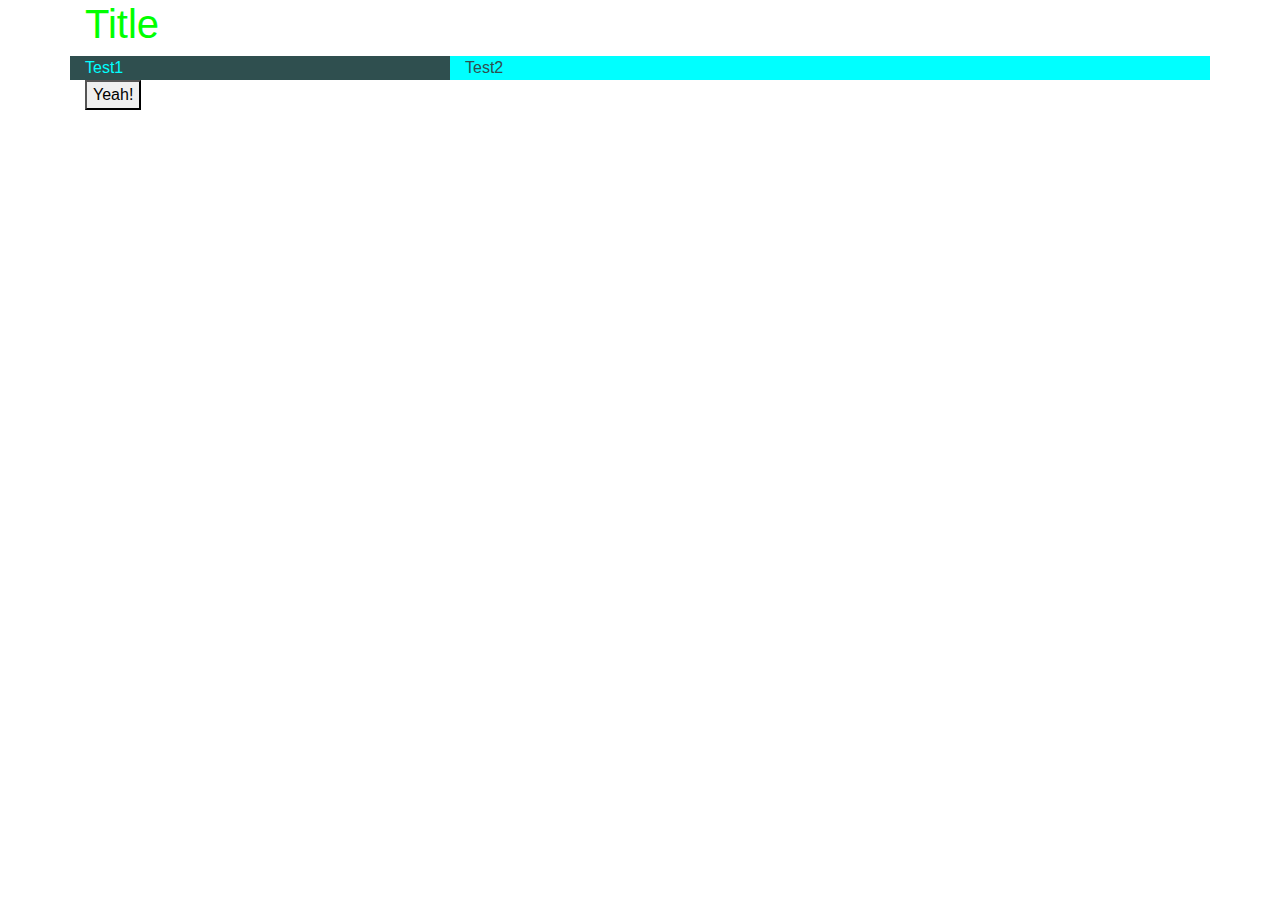
==== HCI_site/Source_Code/index.html @ 27de6a71 "Added Bootstrap and jQuery (and added code to test test wheter they worked)" ====
﻿<!DOCTYPE html>

<html lang="en" xmlns="http://www.w3.org/1999/xhtml">
<head>
    <!--Required meta tags-->
    <meta charset="utf-8" />
    <meta name="viewport" content="width=device-width, initial-scale=1, shrink-to-fit=no">

    <!--Bootstrap-->
    <link rel="stylesheet" href="https://stackpath.bootstrapcdn.com/bootstrap/4.3.1/css/bootstrap.min.css" integrity="sha384-ggOyR0iXCbMQv3Xipma34MD+dH/1fQ784/j6cY/iJTQUOhcWr7x9JvoRxT2MZw1T" crossorigin="anonymous">

    <!--CSS files-->
    <link rel="stylesheet" href="styles/styles.css" />

    <title>Smokeless</title>
</head>
<body>
    <div class="container">
        <h1>Title</h1>
        <div class="row" id="Testrow">
            <div class="col-sm-4">Test1</div>
            <div class="col-sm-8">Test2</div>
        </div>


        <button>Yeah!</button>
    </div>

    <!--Bootstrap JS depenencies-->
    <script src="https://code.jquery.com/jquery-3.4.1.slim.min.js" integrity="sha256-pasqAKBDmFT4eHoN2ndd6lN370kFiGUFyTiUHWhU7k8=" crossorigin="anonymous"></script>
    <script src="https://cdnjs.cloudflare.com/ajax/libs/popper.js/1.14.7/umd/popper.min.js" integrity="sha384-UO2eT0CpHqdSJQ6hJty5KVphtPhzWj9WO1clHTMGa3JDZwrnQq4sF86dIHNDz0W1" crossorigin="anonymous"></script>
    <script src="https://stackpath.bootstrapcdn.com/bootstrap/4.3.1/js/bootstrap.min.js" integrity="sha384-JjSmVgyd0p3pXB1rRibZUAYoIIy6OrQ6VrjIEaFf/nJGzIxFDsf4x0xIM+B07jRM" crossorigin="anonymous"></script>

    <!--JS files-->
    <script async src="./javascript/index.js"></script>
</body>
</html>
---- HCI_site/Source_Code/styles/styles.css ----
﻿body
{
}

h1 {
    color: #00FF00;
}

.col-sm-4 {
    color: cyan;
    background-color: darkslategrey;
}

.col-sm-8 {
    color: darkslategrey;
    background-color: cyan;
}
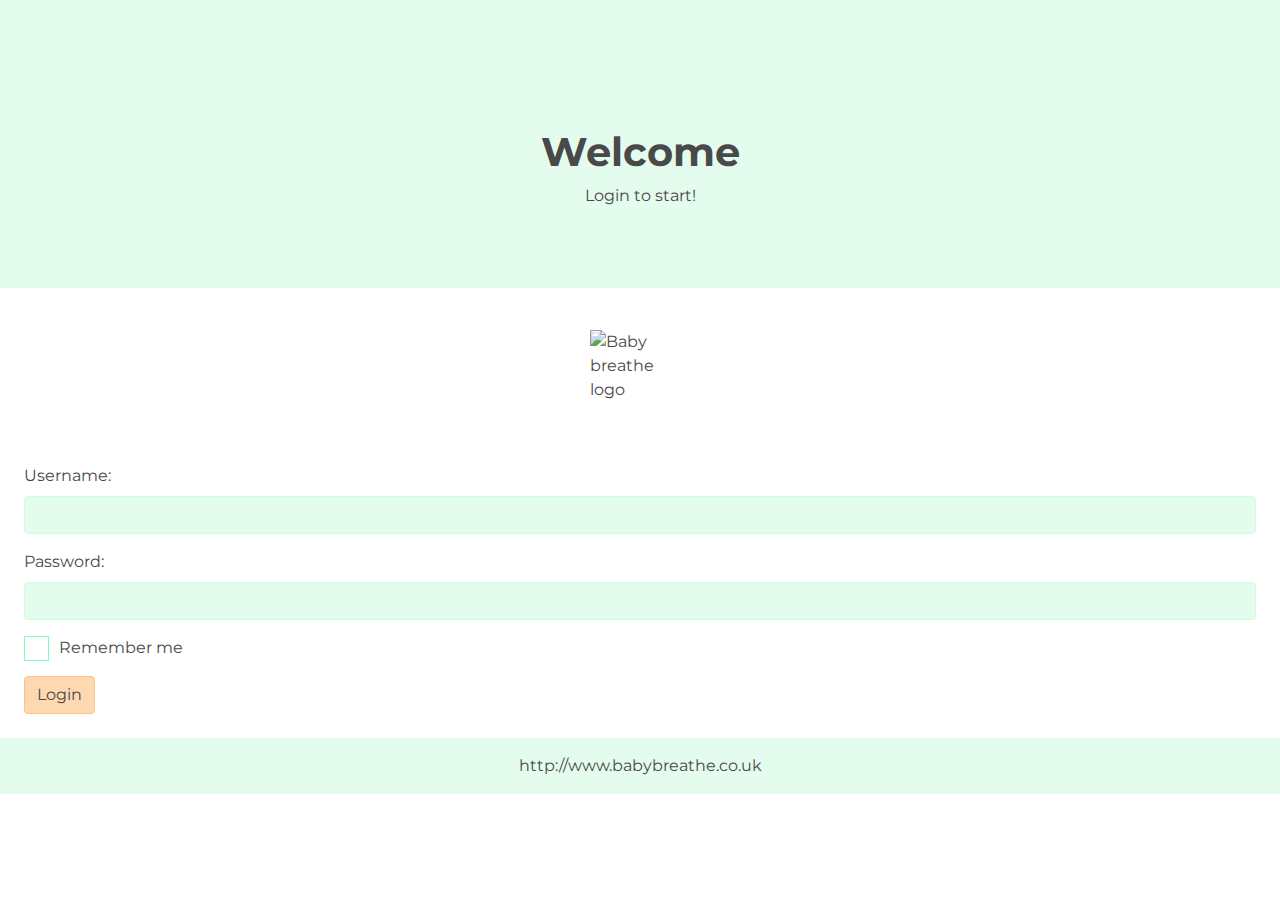
==== commit 4670ad1e: "Added footer and minor code changes" ====
--- a/HCI_site/Source_Code/index.html
+++ b/HCI_site/Source_Code/index.html
@@ -11,20 +11,48 @@
 
     <!--CSS files-->
     <link rel="stylesheet" href="styles/styles.css" />
+    <link rel="stylesheet" href="https://fonts.googleapis.com/css?family=Montserrat">
 
-    <title>Smokeless</title>
+
+    <title>BabyBreathe</title>
 </head>
 <body>
-    <div class="container">
-        <h1>Title</h1>
-        <div class="row" id="Testrow">
-            <div class="col-sm-4">Test1</div>
-            <div class="col-sm-8">Test2</div>
+
+    <div class="jumbotron jumbotron-fluid text-center">
+        <div class="container-fluid">
+            <h1>Welcome</h1>
+            <p>Login to start!</p>
         </div>
+    </div>
 
+    <div class="d-flex justify-content-center" id="logo">
+        <img src="images\Logo.png" alt="Baby breathe logo" style="width:100px; height:100px" vspace="10">
+    </div>
+    <form class="p-4">
+        <div class="form-group">
+            <label for="uname">Username:</label>
+            <input type="text" class="form-control" id="uname">
+        </div>
+        <div class="form-group">
+            <label for="pwd">Password:</label>
+            <input type="password" class="form-control" id="pwd">
+        </div>
+        <div class="form-group form-check p-0">
+            <label class="form-check-label">
+                <input class="form-check-input" type="checkbox" id="Test"> Remember me
+                <span class="checkmark"></span>
+            </label>
+        </div>
+        <div>
+            <button type="submit" class="btn">Login</button>
+        </div>
+    </form>
 
-        <button>Yeah!</button>
-    </div>
+    <footer class="p-3">
+        <div class="text-center">
+            <a href="http://www.babybreathe.co.uk">http://www.babybreathe.co.uk</a>
+        </div>
+    </footer>
 
     <!--Bootstrap JS depenencies-->
     <script src="https://code.jquery.com/jquery-3.4.1.slim.min.js" integrity="sha256-pasqAKBDmFT4eHoN2ndd6lN370kFiGUFyTiUHWhU7k8=" crossorigin="anonymous"></script>
--- a/HCI_site/Source_Code/styles/styles.css
+++ b/HCI_site/Source_Code/styles/styles.css
@@ -1,17 +1,128 @@
-﻿body
-{
+﻿body {
+    color:rgb(73, 73, 73);
+    font-family: 'Montserrat';
 }
 
 h1 {
-    color: #00FF00;
+    font-weight: bolder;
 }
 
-.col-sm-4 {
-    color: cyan;
-    background-color: darkslategrey;
+.jumbotron {
+    background-color:rgb(227, 252, 238);
+    padding-top: 10%;
+    padding-bottom: 5%;
+    -webkit-background-size: cover;
+    -moz-background-size: cover;
+    background-size: cover;
+    -o-background-size: cover;
 }
 
-.col-sm-8 {
-    color: darkslategrey;
-    background-color: cyan;
+#uname {
+    background-color:rgb(227, 252, 238);
+    border-color:rgb(199, 255, 223);
+}
+
+#uname:focus {
+    box-shadow: none;
+    border-color:rgb(126, 255, 182);
+}
+
+#pwd {
+    background-color:rgb(227, 252, 238);
+    border-color:rgb(199, 255, 223);
+}
+
+#pwd:focus {
+    box-shadow: none;
+    border-color:rgb(126, 255, 182);
+}
+
+.btn {
+    background-color:rgb(254, 216, 177);
+    border-color:rgb(255, 194, 132);
+    color:rgb(73, 73, 73);
+}
+
+.btn:active {
+    background-color:rgb(255, 194, 132);
+    border-color:rgb(254, 216, 177);
+    box-shadow: none;
+}
+
+.btn:focus {
+    box-shadow: none;
+}
+
+.form-check-label {
+    display: block;
+    position: relative;
+    padding-left: 35px;
+    margin-bottom: 12px;
+    cursor: pointer;
+    -webkit-user-select: none;
+    -moz-user-select: none;
+    -ms-user-select: none;
+    user-select: none;
+  }
+  
+  /* Hide the browser's default checkbox */
+  .form-check-label input {
+    position: absolute;
+    opacity: 0;
+    cursor: pointer;
+    height: 0;
+    width: 0;
+  }
+  
+  /* Create a custom checkbox */
+  .checkmark {
+    position: absolute;
+    top: 0;
+    left: 0;
+    height: 25px;
+    width: 25px;
+    background-color:rgb(255,255,255);
+    border-style: solid;
+    border-width: 1px;
+    border-color: rgb(126, 255, 182);
+  }
+  
+  /* When the checkbox is checked, add a blue background */
+  .form-check-label input:checked ~ .checkmark {
+    background-color:rgb(199, 255, 223);
+    border-color: rgb(126, 255, 182);
+  }
+  
+  /* Create the checkmark/indicator (hidden when not checked) */
+  .checkmark:after {
+    content: "";
+    position: absolute;
+    display: none;
+  }
+  
+  /* Show the checkmark when checked */
+  .form-check-label input:checked ~ .checkmark:after {
+    display: block;
+  }
+  
+  /* Style the checkmark/indicator */
+  .form-check-label .checkmark:after {
+    left: 8px;
+    top: 5px;
+    width: 7px;
+    height: 11px;
+    border: solid white;
+    border-width: 0 3px 3px 0;
+    -webkit-transform: rotate(45deg);
+    -ms-transform: rotate(45deg);
+    transform: rotate(45deg);
+  }
+
+footer div a {
+    color: rgb(73, 73, 73);
+    font-family: 'Montserrat';
+}
+
+footer {
+    background-color: rgb(227, 252, 238);
 }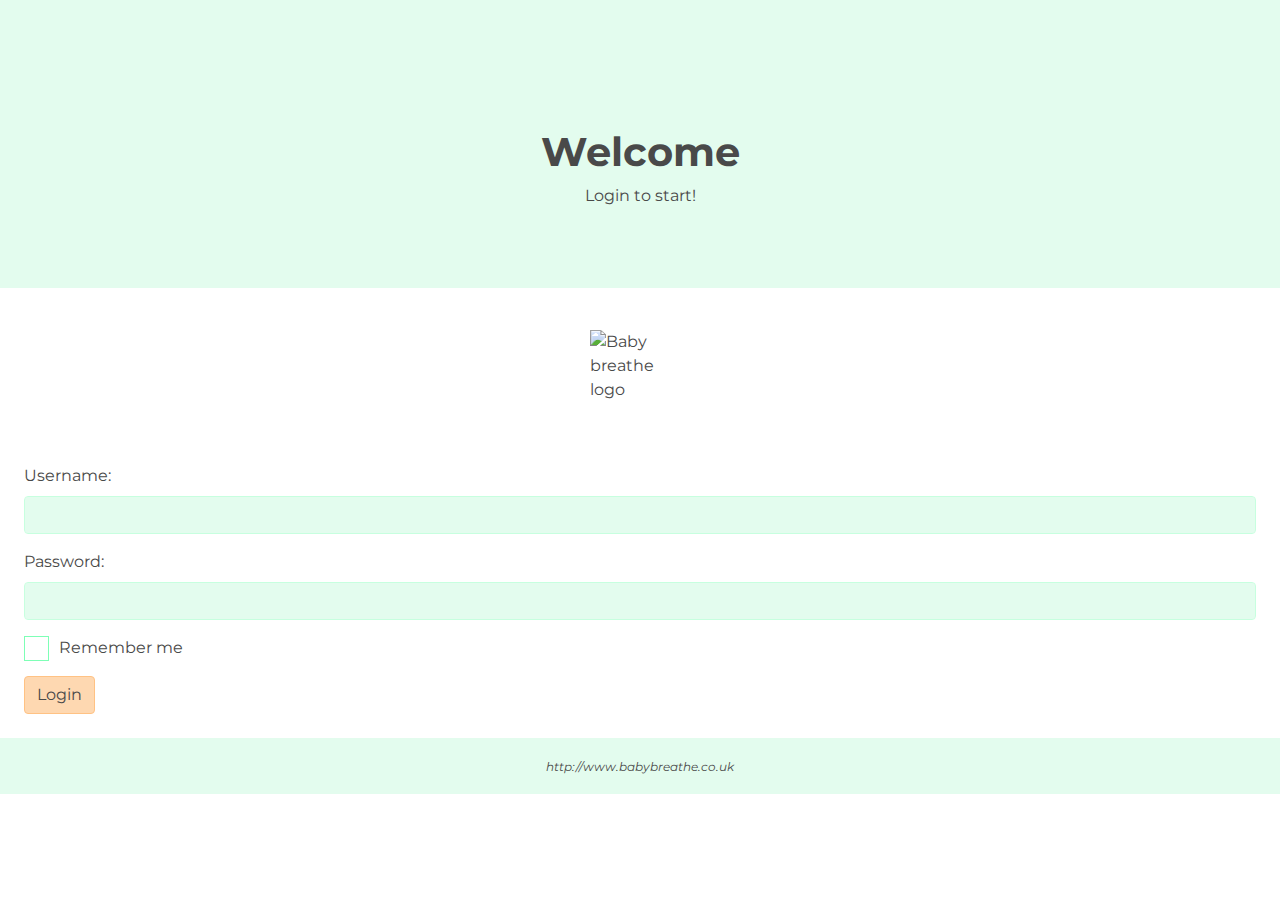
==== commit 0eb24089: "Added and designed the Stats page" ====
--- a/HCI_site/Source_Code/index.html
+++ b/HCI_site/Source_Code/index.html
@@ -14,7 +14,7 @@
     <link rel="stylesheet" href="https://fonts.googleapis.com/css?family=Montserrat">
 
 
-    <title>BabyBreathe</title>
+    <title>BabyBreathe - Login</title>
 </head>
 <body>
 
@@ -39,7 +39,7 @@
         </div>
         <div class="form-group form-check p-0">
             <label class="form-check-label">
-                <input class="form-check-input" type="checkbox" id="Test"> Remember me
+                <input class="form-check-input" type="checkbox"> Remember me
                 <span class="checkmark"></span>
             </label>
         </div>
--- a/HCI_site/Source_Code/styles/styles.css
+++ b/HCI_site/Source_Code/styles/styles.css
@@ -121,8 +121,18 @@
 footer div a {
     color: rgb(73, 73, 73);
     font-family: 'Montserrat';
+    font-style: italic;
+    font-size: 75%;
 }
 
 footer {
     background-color: rgb(227, 252, 238);
+}
+
+#tester .col-sm-5 {
+    background-color: rgb(227, 252, 238);
+}
+
+.fig-capt {
+    text-align: left !important;
 }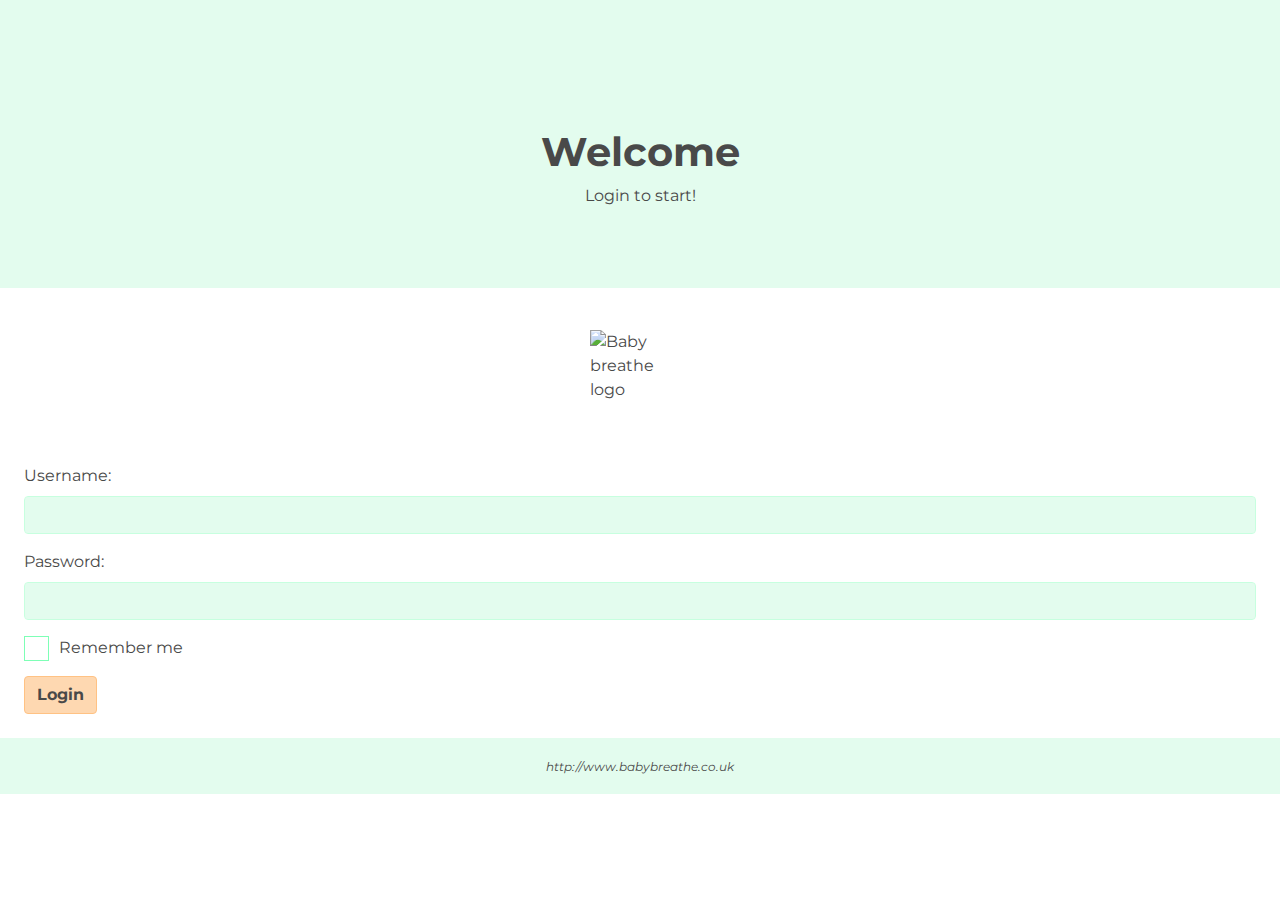
==== commit 15a81fe4: "Added Goal button to Stats and added minor design changes" ====
--- a/HCI_site/Source_Code/index.html
+++ b/HCI_site/Source_Code/index.html
@@ -44,7 +44,7 @@
             </label>
         </div>
         <div>
-            <button type="submit" class="btn">Login</button>
+            <button type="submit" class="btn"><strong>Login</strong></button>
         </div>
     </form>
 
--- a/HCI_site/Source_Code/styles/styles.css
+++ b/HCI_site/Source_Code/styles/styles.css
@@ -129,10 +129,14 @@
     background-color: rgb(227, 252, 238);
 }
 
-#tester .col-sm-5 {
+#statistics .col-sm-5 {
     background-color: rgb(227, 252, 238);
 }
 
-.fig-capt {
-    text-align: left !important;
+#n-days {
+    color: rgb(34, 102, 34);
+}
+
+#goal-btn {
+    width: 125px;
 }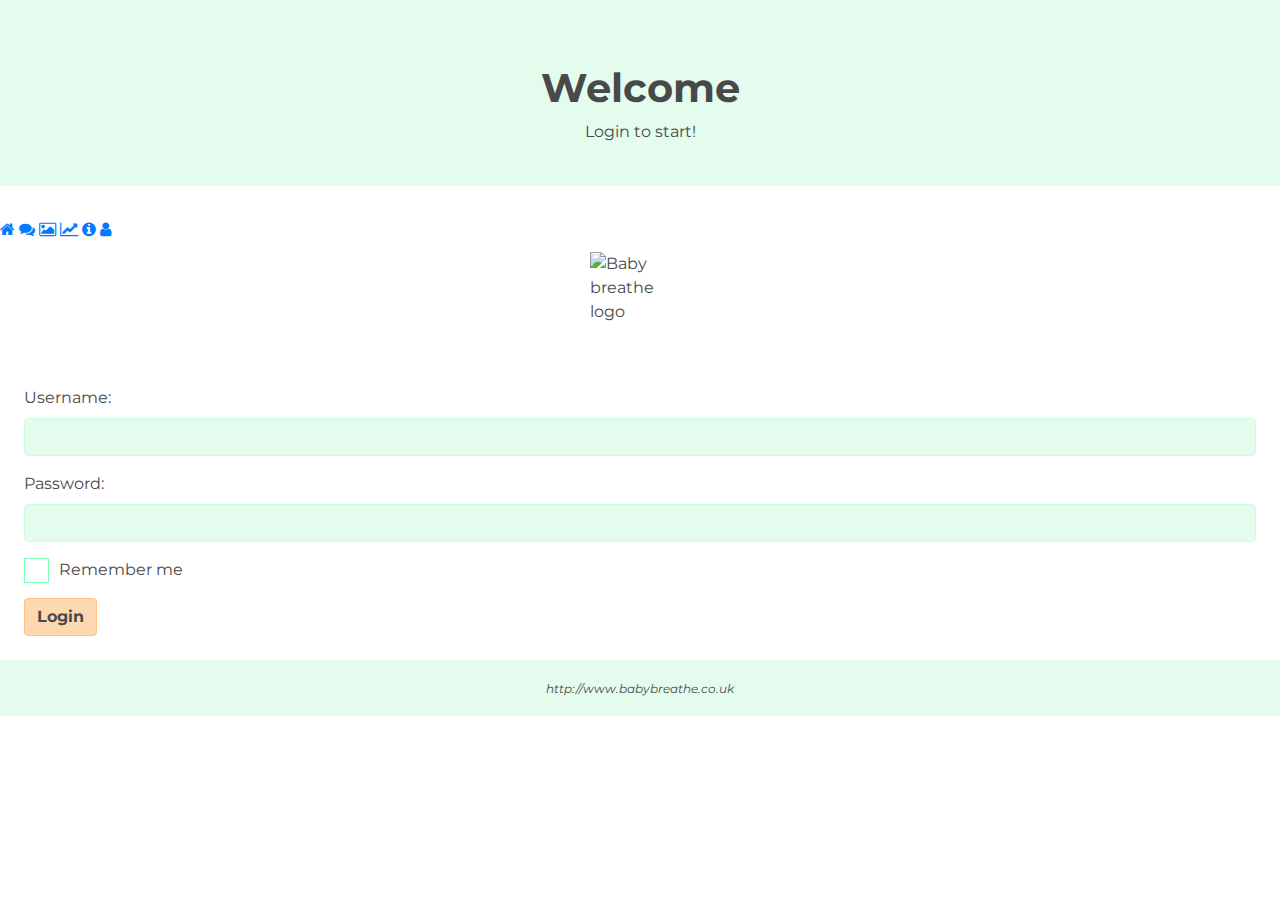
==== commit f610998a: "Add files via upload" ====
--- a/HCI_site/Source_Code/index.html
+++ b/HCI_site/Source_Code/index.html
@@ -12,7 +12,7 @@
     <!--CSS files-->
     <link rel="stylesheet" href="styles/styles.css" />
     <link rel="stylesheet" href="https://fonts.googleapis.com/css?family=Montserrat">
-
+        <link rel="stylesheet" href="https://cdnjs.cloudflare.com/ajax/libs/font-awesome/4.7.0/css/font-awesome.min.css">
 
     <title>BabyBreathe - Login</title>
 </head>
@@ -24,6 +24,16 @@
             <p>Login to start!</p>
         </div>
     </div>
+    
+    
+            <div class="icon-bar">
+  <a  href=homepage.html><i class="fa fa-home"></i></a> 
+  <a href="forum.html"><i class="fa fa-comments"></i></a> 
+  <a href="#"><i class="fa fa-image"></i></a> 
+  <a href="stats.html"><i class="fa fa-line-chart"></i></a>
+  <a href="facts.html"><i class="fa fa-info-circle"></i></a> 
+    <a class="active" href="index.html"><i class="fa fa-user"></i></a> 
+</div>
 
     <div class="d-flex justify-content-center" id="logo">
         <img src="images\Logo.png" alt="Baby breathe logo" style="width:100px; height:100px" vspace="10">
@@ -44,11 +54,11 @@
             </label>
         </div>
         <div>
-            <button type="submit" class="btn"><strong>Login</strong></button>
+            <button type="submit" class="btn">Login</button>
         </div>
     </form>
 
-    <footer class="p-3">
+    <footer class="p-3" id="login_footer">
         <div class="text-center">
             <a href="http://www.babybreathe.co.uk">http://www.babybreathe.co.uk</a>
         </div>
--- a/HCI_site/Source_Code/styles/styles.css
+++ b/HCI_site/Source_Code/styles/styles.css
@@ -9,8 +9,8 @@
 
 .jumbotron {
     background-color:rgb(227, 252, 238);
-    padding-top: 10%;
-    padding-bottom: 5%;
+    padding-top: 5%;
+    padding-bottom: 2%;
     -webkit-background-size: cover;
     -moz-background-size: cover;
     background-size: cover;
@@ -41,6 +41,7 @@
     background-color:rgb(254, 216, 177);
     border-color:rgb(255, 194, 132);
     color:rgb(73, 73, 73);
+    font-weight: bolder;
 }
 
 .btn:active {
@@ -51,6 +52,10 @@
 
 .btn:focus {
     box-shadow: none;
+}
+
+.btn:hover {
+    color: rgb(73, 73, 73);
 }
 
 .form-check-label {
@@ -134,9 +139,82 @@
 }
 
 #n-days {
-    color: rgb(34, 102, 34);
+    color: rgb(60, 60, 60);
 }
 
 #goal-btn {
     width: 125px;
+}
+
+/* CSS for the homepage */
+
+#Quote {
+    font-size: 15px;
+}
+
+.stats1 {
+    text-align: center;
+    line-height: 26pt;
+}
+
+#days {
+    margin-top: 30px;
+    color: rgb(126,255,182);
+    font-size: 70px;
+    font-weight: bold;
+    line-height: 26pt;
+}
+
+#motivatebutton { 
+    margin: 0 auto;
+    margin-top: 10px;
+    margin-bottom: 30px;
+    display: flex;
+}
+
+.AboutUs {
+    background-color: rgb(227, 252, 238);
+    width: 300px;
+    margin: 10px;
+    font-size: 10px;
+    padding: 10px
+}
+
+/* CSS for the factspage */ 
+.btn2 {
+    background-color: rgb(199, 255, 223);
+    border-color: rgb(126, 255, 182);
+    color: rgb(73, 73, 73);
+    border-radius: 10px;
+    width: 95%;
+    height: 80px;
+    text-align: left;
+    margin: 10px;
+    font-size: 20px;
+}
+
+.btn2:active {
+    background-color: rgb(126, 255, 182);
+    border-color: rgb(126, 255, 182);
+    box-shadow: none;
+}
+
+.btn2:focus {
+    box-shadow: none;
+}
+
+.arrow{
+    text-align: right;
+}
+
+.factstext {
+    background-color: rgb(227, 252, 238);
+    width: 95%;
+    margin-left:9px;
+    margin-top: 0px;
+    font-size: 15px;
+    padding: 1px;
+    text-align: left;
+    height: 300px;
+    display: none;
 }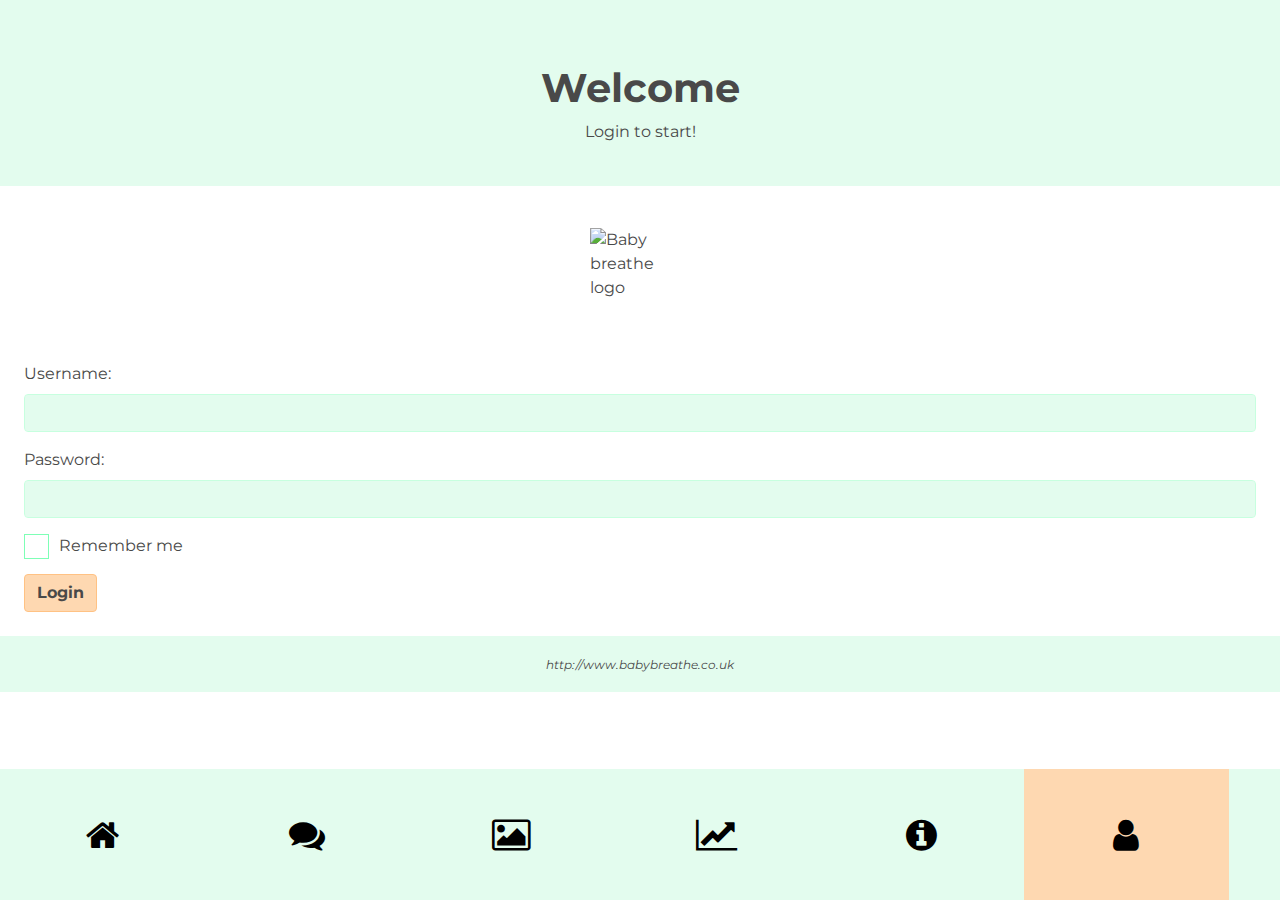
==== commit 54550b6f: "Add files via upload" ====
--- a/HCI_site/Source_Code/index.html
+++ b/HCI_site/Source_Code/index.html
@@ -17,7 +17,16 @@
     <title>BabyBreathe - Login</title>
 </head>
 <body>
-
+            <div class="icon-bar">
+  <a  href=homepage.html><i class="fa fa-home"></i></a> 
+  <a href="forum.html"><i class="fa fa-comments"></i></a> 
+  <a href="#"><i class="fa fa-image"></i></a> 
+  <a href="stats.html"><i class="fa fa-line-chart"></i></a>
+  <a href="facts.html"><i class="fa fa-info-circle"></i></a> 
+    <a class="active" href="index.html"><i class="fa fa-user"></i></a> 
+</div>
+    
+    <div class="content">
     <div class="jumbotron jumbotron-fluid text-center">
         <div class="container-fluid">
             <h1>Welcome</h1>
@@ -26,14 +35,7 @@
     </div>
     
     
-            <div class="icon-bar">
-  <a  href=homepage.html><i class="fa fa-home"></i></a> 
-  <a href="forum.html"><i class="fa fa-comments"></i></a> 
-  <a href="#"><i class="fa fa-image"></i></a> 
-  <a href="stats.html"><i class="fa fa-line-chart"></i></a>
-  <a href="facts.html"><i class="fa fa-info-circle"></i></a> 
-    <a class="active" href="index.html"><i class="fa fa-user"></i></a> 
-</div>
+
 
     <div class="d-flex justify-content-center" id="logo">
         <img src="images\Logo.png" alt="Baby breathe logo" style="width:100px; height:100px" vspace="10">
@@ -58,6 +60,7 @@
         </div>
     </form>
 
+    </div>
     <footer class="p-3" id="login_footer">
         <div class="text-center">
             <a href="http://www.babybreathe.co.uk">http://www.babybreathe.co.uk</a>
--- a/HCI_site/Source_Code/styles/styles.css
+++ b/HCI_site/Source_Code/styles/styles.css
@@ -123,14 +123,14 @@
     transform: rotate(45deg);
   }
 
-footer div a {
+#login_footer div a {
     color: rgb(73, 73, 73);
     font-family: 'Montserrat';
     font-style: italic;
     font-size: 75%;
 }
 
-footer {
+#login_footer {
     background-color: rgb(227, 252, 238);
 }
 
@@ -185,36 +185,56 @@
     background-color: rgb(199, 255, 223);
     border-color: rgb(126, 255, 182);
     color: rgb(73, 73, 73);
-    border-radius: 10px;
-    width: 95%;
-    height: 80px;
-    text-align: left;
-    margin: 10px;
-    font-size: 20px;
+    margin-top: 5px;
+    margin-bottom: 5px;
 }
 
 .btn2:active {
     background-color: rgb(126, 255, 182);
     border-color: rgb(126, 255, 182);
-    box-shadow: none;
-}
-
-.btn2:focus {
-    box-shadow: none;
-}
-
-.arrow{
-    text-align: right;
+}
+
+.padded {
+    padding-left: 25px;
+    padding-right: 25px;
 }
 
 .factstext {
     background-color: rgb(227, 252, 238);
-    width: 95%;
-    margin-left:9px;
-    margin-top: 0px;
-    font-size: 15px;
-    padding: 1px;
-    text-align: left;
-    height: 300px;
-    display: none;
+    border-radius: 10px;
+    padding: 5px;
+    margin-top: 5px;
+    margin-bottom: 5px;
+}
+
+.blockquote {
+    font-size: 1rem;
+}
+
+
+.icon-bar {
+  position: fixed;
+  bottom: 0;
+  width: 100%;
+  background-color: rgb(227, 252, 238);
+  overflow: auto;
+}
+
+.icon-bar a {
+	
+	float: left;
+  width: 16%;
+  text-align: center;
+  padding: 3% 0;
+  transition: all 0.3s ease;
+  color: black;
+  font-size: 36px;
+}
+
+.icon-bar a:hover {
+  background-color: rgb(126, 255, 182);
+}
+
+.active {
+  background-color: rgb(254, 216, 177);
 }